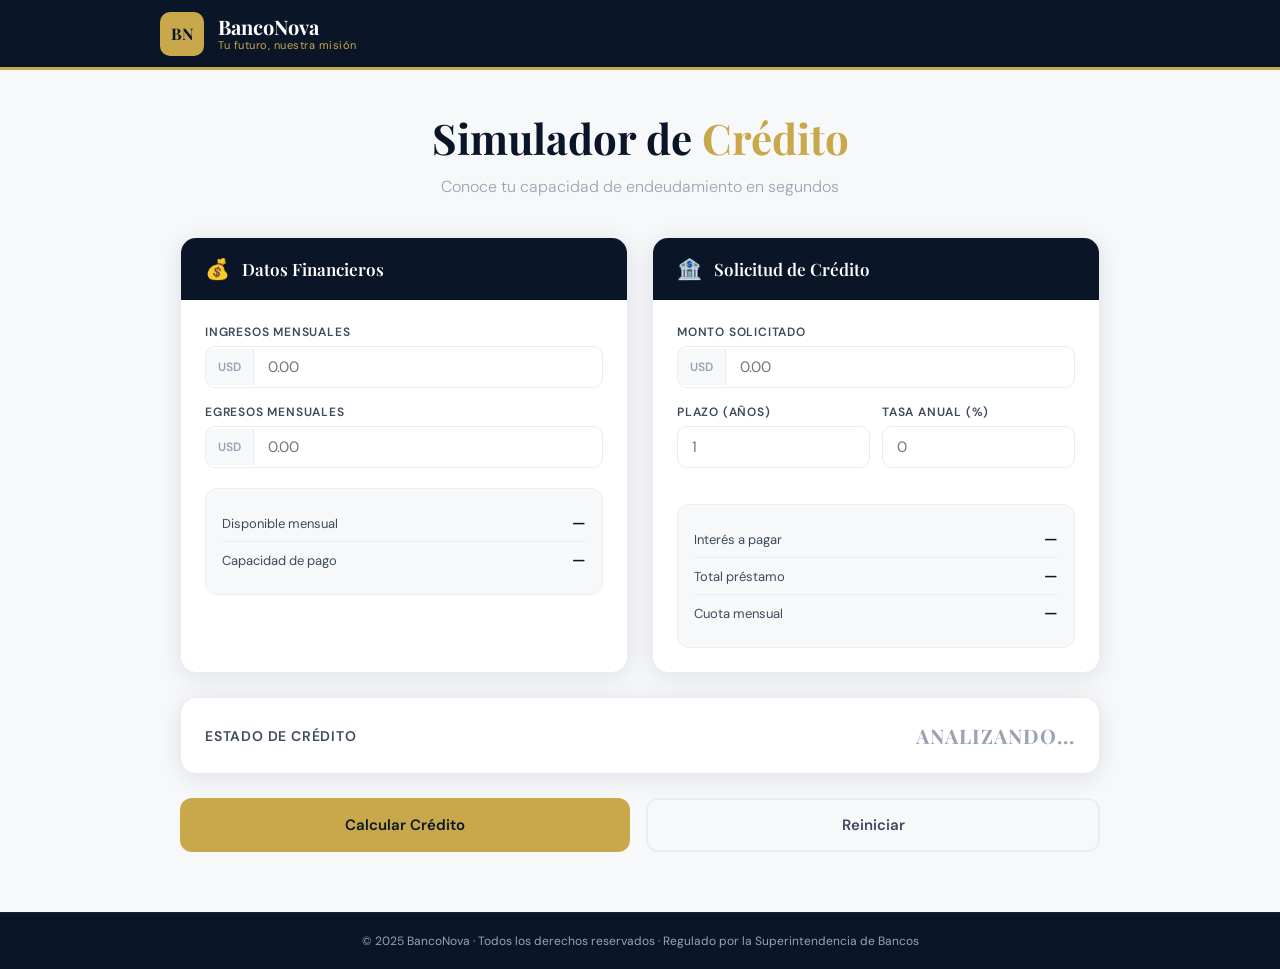
==== index.html @ cccba823 "cambio de nombre en el html" ====
<!DOCTYPE html>
<html lang="es">
<head>
    <meta charset="UTF-8">
    <meta name="viewport" content="width=device-width, initial-scale=1.0">
    <title>BancoNova - Simulador de Crédito</title>
    <link rel="stylesheet" href="simulador.css">
    <link href="https://fonts.googleapis.com/css2?family=Playfair+Display:wght@600;700&family=DM+Sans:wght@300;400;500;600&display=swap" rel="stylesheet">
    <script src="funciones.js"></script>
    <script src="simulador.js"></script>
</head>
<body>

    <header class="header">
        <div class="header-inner">
            <div class="logo">
                <div class="logo-icon">BN</div>
                <div class="logo-text">
                    <span class="logo-name">BancoNova</span>
                    <span class="logo-slogan">Tu futuro, nuestra misión</span>
                </div>
            </div>
        </div>
    </header>

    <main class="main">
        <div class="hero">
            <h1 class="hero-title">Simulador de <span class="accent">Crédito</span></h1>
            <p class="hero-sub">Conoce tu capacidad de endeudamiento en segundos</p>
        </div>

        <div class="card-grid">

            <div class="card">
                <div class="card-header">
                    <div class="card-icon">💰</div>
                    <h2>Datos Financieros</h2>
                </div>
                <div class="card-body">
                    <div class="field">
                        <label for="txtIngresos">Ingresos mensuales</label>
                        <div class="input-wrap">
                            <span class="prefix">USD</span>
                            <input type="number" id="txtIngresos" placeholder="0.00">
                        </div>
                    </div>
                    <div class="field">
                        <label for="txtEgresos">Egresos mensuales</label>
                        <div class="input-wrap">
                            <span class="prefix">USD</span>
                            <input type="number" id="txtEgresos" placeholder="0.00">
                        </div>
                    </div>
                    <div class="result-box">
                        <div class="result-item">
                            <span class="result-label">Disponible mensual</span>
                            <span class="result-value" id="spnDisponible">—</span>
                        </div>
                        <div class="result-item">
                            <span class="result-label">Capacidad de pago</span>
                            <span class="result-value" id="spnCapacidadPago">—</span>
                        </div>
                    </div>
                </div>
            </div>

            <div class="card">
                <div class="card-header">
                    <div class="card-icon">🏦</div>
                    <h2>Solicitud de Crédito</h2>
                </div>
                <div class="card-body">
                    <div class="field">
                        <label for="txtMonto">Monto solicitado</label>
                        <div class="input-wrap">
                            <span class="prefix">USD</span>
                            <input type="number" id="txtMonto" placeholder="0.00">
                        </div>
                    </div>
                    <div class="field-row">
                        <div class="field">
                            <label for="txtPlazo">Plazo (años)</label>
                            <div class="input-wrap">
                                <input type="number" id="txtPlazo" placeholder="1">
                            </div>
                        </div>
                        <div class="field">
                            <label for="txtTasaInteres">Tasa anual (%)</label>
                            <div class="input-wrap">
                                <input type="number" id="txtTasaInteres" placeholder="0">
                            </div>
                        </div>
                    </div>
                    <div class="result-box">
                        <div class="result-item">
                            <span class="result-label">Interés a pagar</span>
                            <span class="result-value" id="spnInteresPagar">—</span>
                        </div>
                        <div class="result-item">
                            <span class="result-label">Total préstamo</span>
                            <span class="result-value" id="spnTotalPrestamo">—</span>
                        </div>
                        <div class="result-item">
                            <span class="result-label">Cuota mensual</span>
                            <span class="result-value" id="spnCuotaMensual">—</span>
                        </div>
                    </div>
                </div>
            </div>

        </div>

        <div class="estado-wrap">
            <div class="estado-label">Estado de crédito</div>
            <span id="spnEstadoCredito" class="estado-badge">ANALIZANDO...</span>
        </div>

        <div class="buttons">
            <button id="btnCalcularCredito" onclick="calcular()">Calcular Crédito</button>
            <button id="btnReiniciar" onclick="location.reload()">Reiniciar</button>
        </div>

    </main>

    <footer class="footer">
        <p>© 2025 BancoNova · Todos los derechos reservados · Regulado por la Superintendencia de Bancos</p>
    </footer>

</body>
</html>
---- simulador.css ----
:root {
    --navy: #0a1628;
    --gold: #c9a84c;
    --gold-light: #e8c96a;
    --white: #ffffff;
    --gray-100: #f7f8fa;
    --gray-200: #eaedf2;
    --gray-400: #9aa3b2;
    --gray-700: #3d4a5c;
    --shadow: 0 4px 24px rgba(10,22,40,0.10);
    --radius: 16px;
}

* { box-sizing: border-box; margin: 0; padding: 0; }

body {
    font-family: 'DM Sans', sans-serif;
    background: var(--gray-100);
    color: var(--navy);
    min-height: 100vh;
    display: flex;
    flex-direction: column;
}

/* HEADER */
.header {
    background: var(--navy);
    padding: 0 24px;
    height: 70px;
    display: flex;
    align-items: center;
    border-bottom: 3px solid var(--gold);
}
.header-inner {
    max-width: 960px;
    width: 100%;
    margin: 0 auto;
}
.logo {
    display: flex;
    align-items: center;
    gap: 14px;
}
.logo-icon {
    width: 44px;
    height: 44px;
    background: var(--gold);
    color: var(--navy);
    font-family: 'Playfair Display', serif;
    font-weight: 700;
    font-size: 16px;
    border-radius: 10px;
    display: flex;
    align-items: center;
    justify-content: center;
}
.logo-text {
    display: flex;
    flex-direction: column;
}
.logo-name {
    font-family: 'Playfair Display', serif;
    font-size: 20px;
    font-weight: 700;
    color: var(--white);
    line-height: 1.1;
}
.logo-slogan {
    font-size: 11px;
    color: var(--gold);
    letter-spacing: 0.5px;
}

/* MAIN */
.main {
    max-width: 960px;
    margin: 0 auto;
    padding: 40px 20px 60px;
    flex: 1;
    width: 100%;
}

/* HERO */
.hero {
    text-align: center;
    margin-bottom: 40px;
}
.hero-title {
    font-family: 'Playfair Display', serif;
    font-size: 42px;
    font-weight: 700;
    color: var(--navy);
}
.accent { color: var(--gold); }
.hero-sub {
    margin-top: 10px;
    font-size: 16px;
    color: var(--gray-400);
    font-weight: 300;
}

/* GRID */
.card-grid {
    display: grid;
    grid-template-columns: 1fr 1fr;
    gap: 24px;
    margin-bottom: 24px;
}

/* CARD */
.card {
    background: var(--white);
    border-radius: var(--radius);
    box-shadow: var(--shadow);
    overflow: hidden;
    border: 1px solid var(--gray-200);
}
.card-header {
    background: var(--navy);
    padding: 18px 24px;
    display: flex;
    align-items: center;
    gap: 12px;
}
.card-icon { font-size: 20px; }
.card-header h2 {
    font-family: 'Playfair Display', serif;
    font-size: 17px;
    font-weight: 600;
    color: var(--white);
}
.card-body { padding: 24px; }

/* FIELDS */
.field { margin-bottom: 16px; }
.field-row {
    display: grid;
    grid-template-columns: 1fr 1fr;
    gap: 12px;
}
label {
    display: block;
    font-size: 12px;
    font-weight: 600;
    text-transform: uppercase;
    letter-spacing: 0.8px;
    color: var(--gray-700);
    margin-bottom: 6px;
}
.input-wrap {
    display: flex;
    align-items: center;
    border: 1.5px solid var(--gray-200);
    border-radius: 10px;
    overflow: hidden;
    transition: border-color 0.2s;
}
.input-wrap:focus-within { border-color: var(--gold); }
.prefix {
    background: var(--gray-100);
    padding: 10px 12px;
    font-size: 12px;
    font-weight: 600;
    color: var(--gray-400);
    border-right: 1.5px solid var(--gray-200);
}
input {
    flex: 1;
    border: none;
    outline: none;
    padding: 10px 14px;
    font-family: 'DM Sans', sans-serif;
    font-size: 15px;
    color: var(--navy);
    background: transparent;
    width: 100%;
}

/* RESULTS */
.result-box {
    background: var(--gray-100);
    border-radius: 12px;
    padding: 16px;
    margin-top: 20px;
    border: 1px solid var(--gray-200);
}
.result-item {
    display: flex;
    justify-content: space-between;
    align-items: center;
    padding: 8px 0;
    border-bottom: 1px solid var(--gray-200);
}
.result-item:last-child { border-bottom: none; }
.result-label { font-size: 13px; color: var(--gray-700); }
.result-value { font-weight: 600; font-size: 15px; color: var(--navy); }

/* ESTADO */
.estado-wrap {
    background: var(--white);
    border-radius: var(--radius);
    box-shadow: var(--shadow);
    border: 1px solid var(--gray-200);
    padding: 24px;
    display: flex;
    align-items: center;
    justify-content: space-between;
    margin-bottom: 24px;
}
.estado-label {
    font-size: 14px;
    font-weight: 600;
    color: var(--gray-700);
    text-transform: uppercase;
    letter-spacing: 0.8px;
}
.estado-badge {
    font-family: 'Playfair Display', serif;
    font-size: 20px;
    font-weight: 700;
    color: var(--gray-400);
    letter-spacing: 1px;
}

/* BUTTONS */
.buttons { display: flex; gap: 16px; }
button {
    flex: 1;
    padding: 15px;
    border: none;
    border-radius: 12px;
    font-family: 'DM Sans', sans-serif;
    font-size: 15px;
    font-weight: 600;
    cursor: pointer;
    transition: all 0.2s;
    background: var(--gold);
    color: var(--navy);
}
button:hover {
    background: var(--gold-light);
    transform: translateY(-1px);
    box-shadow: 0 6px 20px rgba(201,168,76,0.3);
}
button:last-child {
    background: transparent;
    border: 2px solid var(--gray-200);
    color: var(--gray-700);
}
button:last-child:hover {
    background: var(--gray-200);
    box-shadow: none;
    transform: none;
}

/* FOOTER */
.footer {
    background: var(--navy);
    text-align: center;
    padding: 20px;
    font-size: 12px;
    color: var(--gray-400);
    border-top: 1px solid rgba(255,255,255,0.05);
}

/* RESPONSIVE */
@media (max-width: 640px) {
    .card-grid { grid-template-columns: 1fr; }
    .hero-title { font-size: 30px; }
    .field-row { grid-template-columns: 1fr; }
    .estado-wrap { flex-direction: column; gap: 12px; text-align: center; }
}
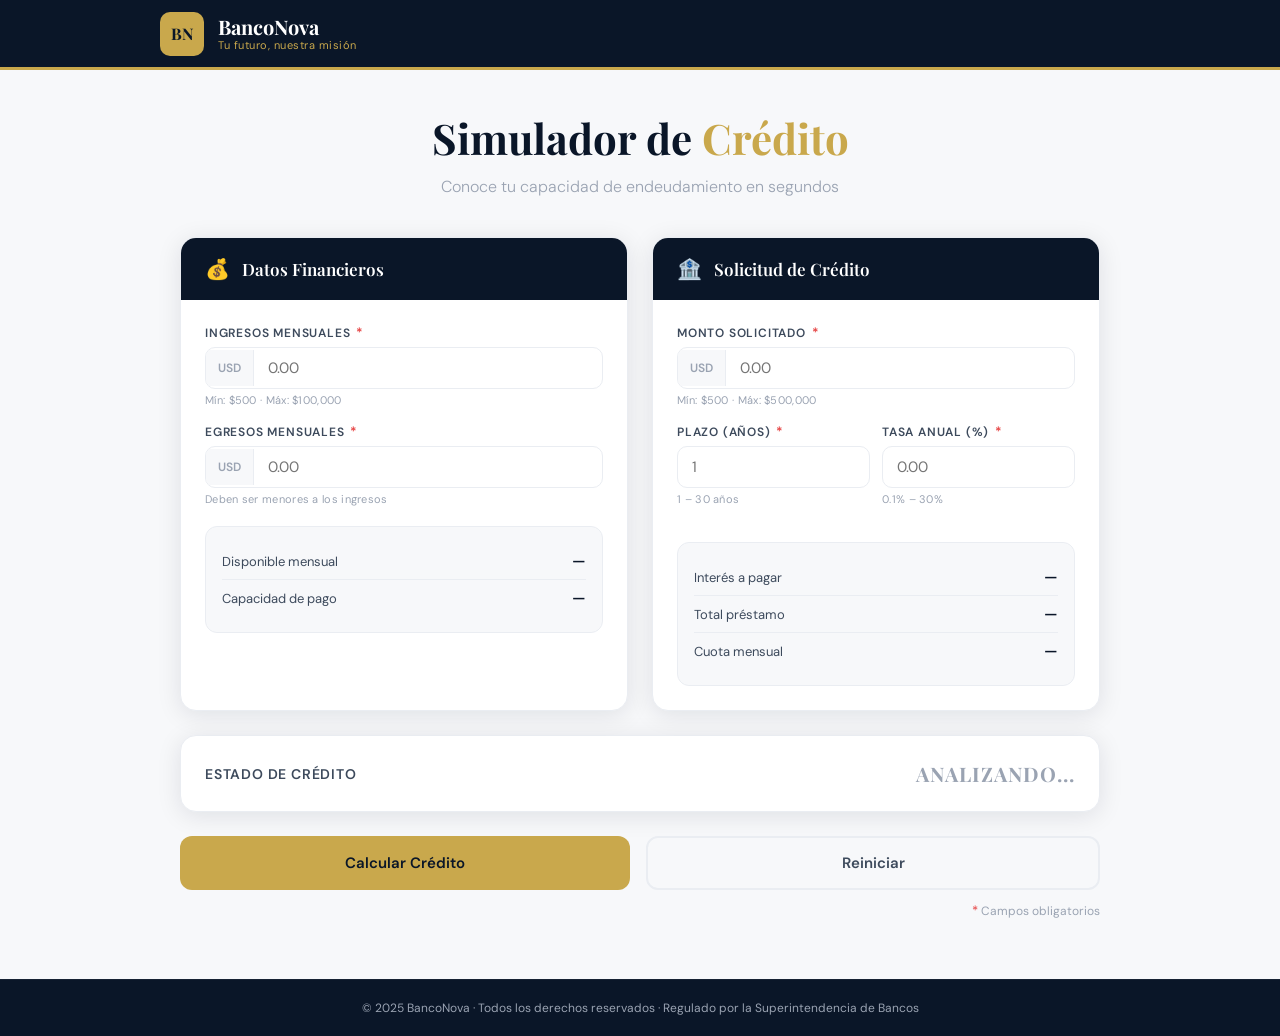
==== commit 9e1d03d2: "Agrega validaciones al simulador de crédito con IA" ====
--- a/index.html
+++ b/index.html
@@ -31,26 +31,34 @@
 
         <div class="card-grid">
 
+            <!-- CARD 1: Datos Financieros -->
             <div class="card">
                 <div class="card-header">
                     <div class="card-icon">💰</div>
                     <h2>Datos Financieros</h2>
                 </div>
                 <div class="card-body">
+
                     <div class="field">
-                        <label for="txtIngresos">Ingresos mensuales</label>
+                        <label for="txtIngresos">Ingresos mensuales <span class="req">*</span></label>
                         <div class="input-wrap">
                             <span class="prefix">USD</span>
-                            <input type="number" id="txtIngresos" placeholder="0.00">
+                            <input type="number" id="txtIngresos" placeholder="0.00" min="500" max="100000" step="0.01">
                         </div>
+                        <span class="error-msg" id="err_txtIngresos"></span>
+                        <span class="hint">Mín: $500 · Máx: $100,000</span>
                     </div>
+
                     <div class="field">
-                        <label for="txtEgresos">Egresos mensuales</label>
+                        <label for="txtEgresos">Egresos mensuales <span class="req">*</span></label>
                         <div class="input-wrap">
                             <span class="prefix">USD</span>
-                            <input type="number" id="txtEgresos" placeholder="0.00">
+                            <input type="number" id="txtEgresos" placeholder="0.00" min="0" max="99999" step="0.01">
                         </div>
+                        <span class="error-msg" id="err_txtEgresos"></span>
+                        <span class="hint">Deben ser menores a los ingresos</span>
                     </div>
+
                     <div class="result-box">
                         <div class="result-item">
                             <span class="result-label">Disponible mensual</span>
@@ -64,33 +72,43 @@
                 </div>
             </div>
 
+            <!-- CARD 2: Solicitud de Crédito -->
             <div class="card">
                 <div class="card-header">
                     <div class="card-icon">🏦</div>
                     <h2>Solicitud de Crédito</h2>
                 </div>
                 <div class="card-body">
+
                     <div class="field">
-                        <label for="txtMonto">Monto solicitado</label>
+                        <label for="txtMonto">Monto solicitado <span class="req">*</span></label>
                         <div class="input-wrap">
                             <span class="prefix">USD</span>
-                            <input type="number" id="txtMonto" placeholder="0.00">
+                            <input type="number" id="txtMonto" placeholder="0.00" min="500" max="500000" step="0.01">
+                        </div>
+                        <span class="error-msg" id="err_txtMonto"></span>
+                        <span class="hint">Mín: $500 · Máx: $500,000</span>
+                    </div>
+
+                    <div class="field-row">
+                        <div class="field">
+                            <label for="txtPlazo">Plazo (años) <span class="req">*</span></label>
+                            <div class="input-wrap">
+                                <input type="number" id="txtPlazo" placeholder="1" min="1" max="30" step="1">
+                            </div>
+                            <span class="error-msg" id="err_txtPlazo"></span>
+                            <span class="hint">1 – 30 años</span>
+                        </div>
+                        <div class="field">
+                            <label for="txtTasaInteres">Tasa anual (%) <span class="req">*</span></label>
+                            <div class="input-wrap">
+                                <input type="number" id="txtTasaInteres" placeholder="0.00" min="0.1" max="30" step="0.01">
+                            </div>
+                            <span class="error-msg" id="err_txtTasaInteres"></span>
+                            <span class="hint">0.1% – 30%</span>
                         </div>
                     </div>
-                    <div class="field-row">
-                        <div class="field">
-                            <label for="txtPlazo">Plazo (años)</label>
-                            <div class="input-wrap">
-                                <input type="number" id="txtPlazo" placeholder="1">
-                            </div>
-                        </div>
-                        <div class="field">
-                            <label for="txtTasaInteres">Tasa anual (%)</label>
-                            <div class="input-wrap">
-                                <input type="number" id="txtTasaInteres" placeholder="0">
-                            </div>
-                        </div>
-                    </div>
+
                     <div class="result-box">
                         <div class="result-item">
                             <span class="result-label">Interés a pagar</span>
@@ -120,6 +138,8 @@
             <button id="btnReiniciar" onclick="location.reload()">Reiniciar</button>
         </div>
 
+        <p class="req-note"><span class="req">*</span> Campos obligatorios</p>
+
     </main>
 
     <footer class="footer">
--- a/simulador.css
+++ b/simulador.css
@@ -269,4 +269,62 @@
     .hero-title { font-size: 30px; }
     .field-row { grid-template-columns: 1fr; }
     .estado-wrap { flex-direction: column; gap: 12px; text-align: center; }
+}
+/* ============ VALIDACIONES ============ */
+
+/* Borde rojo al haber error */
+.input-wrap.input-error {
+    border-color: #e53e3e !important;
+    background: #fff5f5;
+}
+
+/* Borde verde si está ok */
+.input-wrap.input-ok {
+    border-color: #38a169 !important;
+    background: #f0fff4;
+}
+
+/* Mensaje de error debajo del campo */
+.error-msg {
+    display: none;
+    align-items: center;
+    gap: 5px;
+    margin-top: 5px;
+    font-size: 12px;
+    color: #e53e3e;
+    font-weight: 500;
+}
+.error-msg::before {
+    content: "⚠";
+    font-size: 13px;
+}
+
+/* Hint de ayuda */
+.hint {
+    display: block;
+    font-size: 11px;
+    color: var(--gray-400);
+    margin-top: 4px;
+    letter-spacing: 0.3px;
+}
+
+/* Asterisco requerido */
+.req {
+    color: #e53e3e;
+    font-size: 13px;
+    margin-left: 2px;
+}
+.req-note {
+    font-size: 12px;
+    color: var(--gray-400);
+    margin-top: 12px;
+    text-align: right;
+}
+
+/* Estado aprobado / rechazado */
+.estado-badge.aprobado {
+    color: #38a169;
+}
+.estado-badge.rechazado {
+    color: #e53e3e;
 }
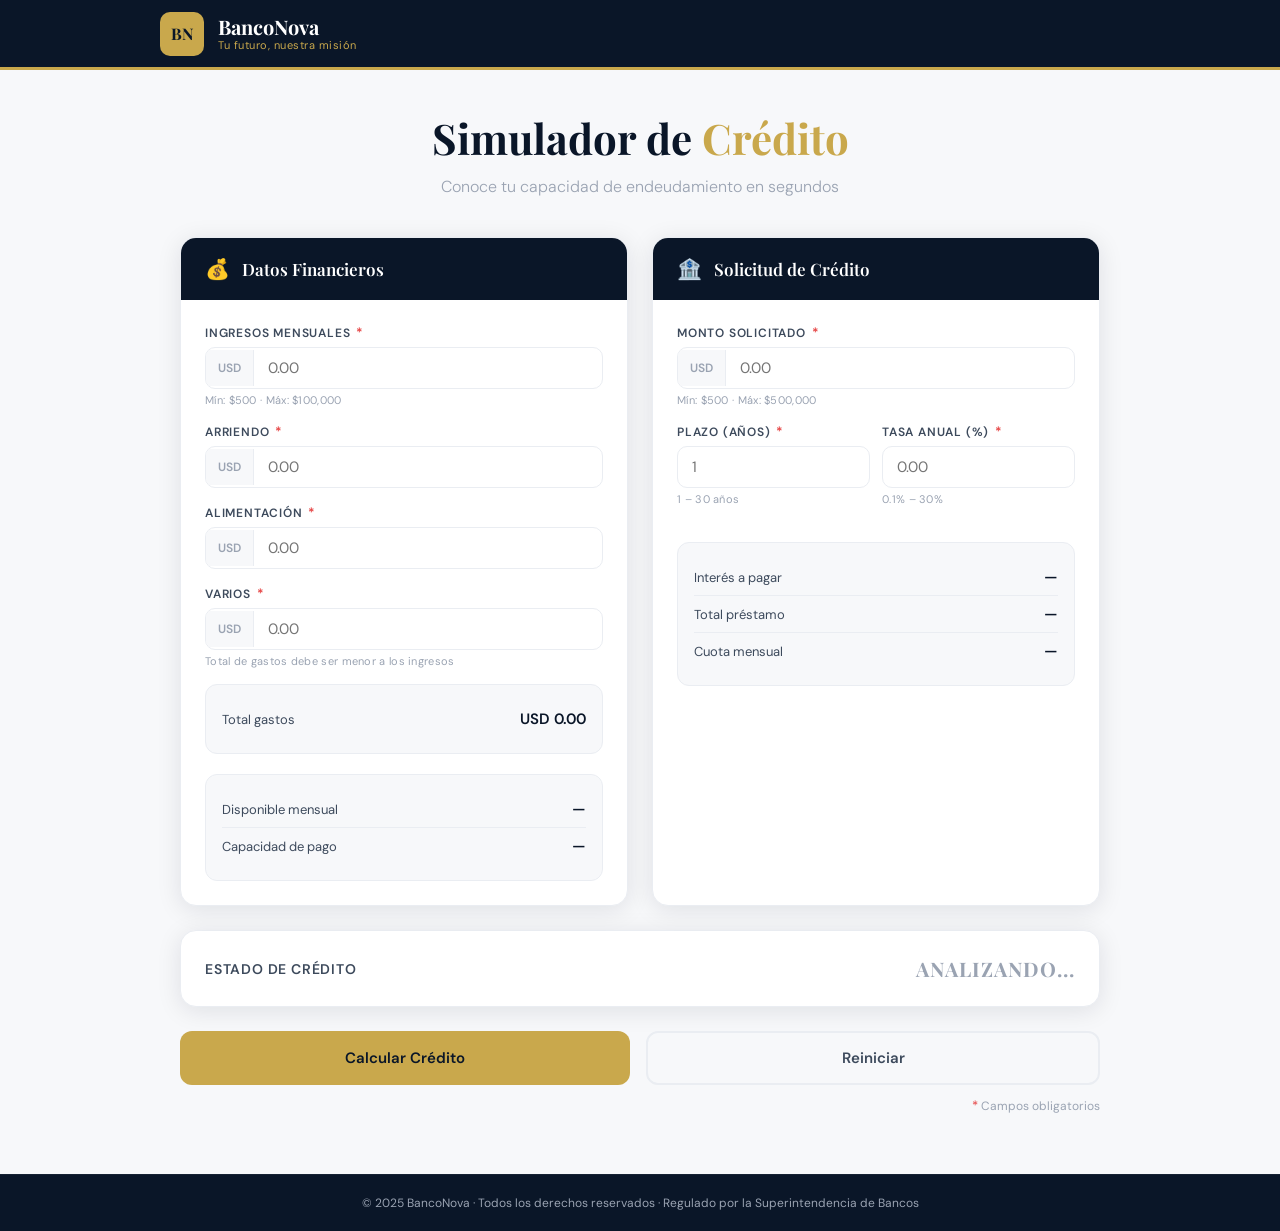
==== commit 506fdddd: "separar egresos en arriendo, alimentacion y varios" ====
--- a/index.html
+++ b/index.html
@@ -50,13 +50,38 @@
                     </div>
 
                     <div class="field">
-                        <label for="txtEgresos">Egresos mensuales <span class="req">*</span></label>
+                        <label for="txtArriendo">Arriendo <span class="req">*</span></label>
                         <div class="input-wrap">
                             <span class="prefix">USD</span>
-                            <input type="number" id="txtEgresos" placeholder="0.00" min="0" max="99999" step="0.01">
+                            <input type="number" id="txtArriendo" placeholder="0.00" min="0" max="99999" step="0.01" oninput="actualizarTotalGastos()">
                         </div>
-                        <span class="error-msg" id="err_txtEgresos"></span>
-                        <span class="hint">Deben ser menores a los ingresos</span>
+                        <span class="error-msg" id="err_txtArriendo"></span>
+                    </div>
+
+                    <div class="field">
+                        <label for="txtAlimentacion">Alimentación <span class="req">*</span></label>
+                        <div class="input-wrap">
+                            <span class="prefix">USD</span>
+                            <input type="number" id="txtAlimentacion" placeholder="0.00" min="0" max="99999" step="0.01" oninput="actualizarTotalGastos()">
+                        </div>
+                        <span class="error-msg" id="err_txtAlimentacion"></span>
+                    </div>
+
+                    <div class="field">
+                        <label for="txtVarios">Varios <span class="req">*</span></label>
+                        <div class="input-wrap">
+                            <span class="prefix">USD</span>
+                            <input type="number" id="txtVarios" placeholder="0.00" min="0" max="99999" step="0.01" oninput="actualizarTotalGastos()">
+                        </div>
+                        <span class="error-msg" id="err_txtVarios"></span>
+                        <span class="hint">Total de gastos debe ser menor a los ingresos</span>
+                    </div>
+
+                    <div class="result-box" style="margin-top:8px;">
+                        <div class="result-item">
+                            <span class="result-label">Total gastos</span>
+                            <span class="result-value" id="spnTotalGastos">USD 0.00</span>
+                        </div>
                     </div>
 
                     <div class="result-box">
@@ -135,7 +160,7 @@
 
         <div class="buttons">
             <button id="btnCalcularCredito" onclick="calcular()">Calcular Crédito</button>
-            <button id="btnReiniciar" onclick="location.reload()">Reiniciar</button>
+            <button id="btnReiniciar" onclick="reiniciar()">Reiniciar</button>
         </div>
 
         <p class="req-note"><span class="req">*</span> Campos obligatorios</p>
--- a/simulador.css
+++ b/simulador.css
@@ -327,4 +327,48 @@
 }
 .estado-badge.rechazado {
     color: #e53e3e;
+}
+/* ── Sección Gastos ── */
+.gastos-section {
+    background: var(--surface-alt, #f8f9fb);
+    border: 1px solid var(--border, #e2e8f0);
+    border-radius: 10px;
+    padding: 16px;
+    margin-bottom: 16px;
+}
+
+.gastos-title {
+    font-size: 13px;
+    font-weight: 600;
+    color: var(--text-secondary, #718096);
+    text-transform: uppercase;
+    letter-spacing: 0.6px;
+    margin-bottom: 12px;
+    display: flex;
+    align-items: center;
+    gap: 6px;
+}
+
+.total-gastos-box {
+    display: flex;
+    justify-content: space-between;
+    align-items: center;
+    background: var(--primary-soft, #ebf4ff);
+    border: 1px solid var(--primary-light, #bee3f8);
+    border-radius: 8px;
+    padding: 10px 14px;
+    margin-top: 12px;
+}
+
+.total-gastos-label {
+    font-size: 13px;
+    font-weight: 600;
+    color: var(--primary, #2b6cb0);
+}
+
+.total-gastos-value {
+    font-size: 15px;
+    font-weight: 700;
+    color: var(--primary, #2b6cb0);
+    font-variant-numeric: tabular-nums;
 }
